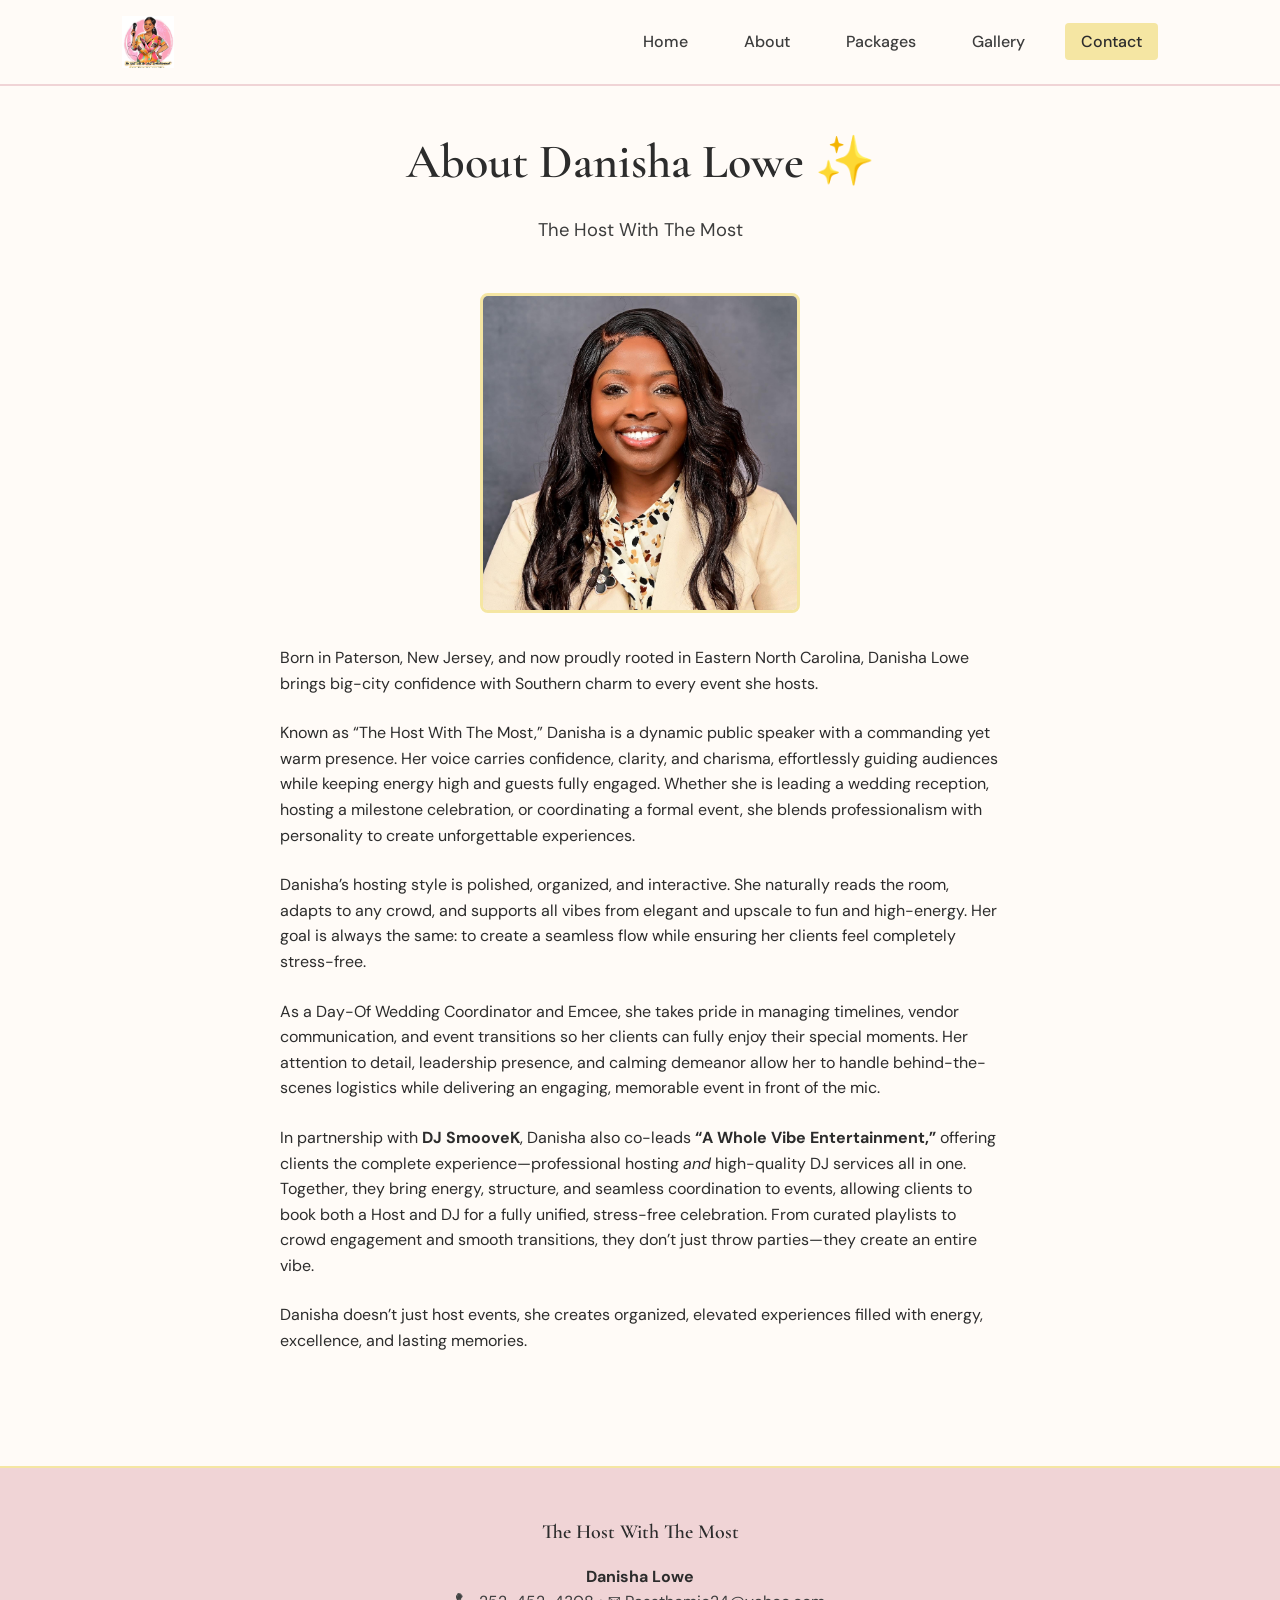
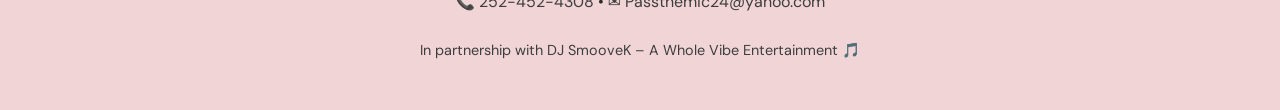
==== about.html @ b22f5bc8 "Initial commit: Host with the Most site Co-authored-by: Cursor <cursoragent@cursor.com>" ====
<!DOCTYPE html>
<html lang="en">
<head>
  <meta charset="UTF-8">
  <meta name="viewport" content="width=device-width, initial-scale=1.0">
  <title>About | The Host With The Most</title>
  <link rel="preconnect" href="https://fonts.googleapis.com">
  <link rel="preconnect" href="https://fonts.gstatic.com" crossorigin>
  <link href="https://fonts.googleapis.com/css2?family=Cormorant+Garamond:ital,wght@0,500;0,600;0,700;1,500&family=DM+Sans:ital,wght@0,400;0,500;0,600;0,700;1,400&display=swap" rel="stylesheet">
  <link rel="stylesheet" href="css/styles.css">
</head>
<body>
  <header class="site-header">
    <div class="site-header__inner container">
      <div class="site-logo">
        <a href="index.html">
          <img src="images/logo.jpeg" alt="The Host With The Most" class="site-logo__img">
        </a>
      </div>
      <button type="button" class="nav-toggle" aria-expanded="false" aria-controls="main-nav" aria-label="Toggle menu">
        <span aria-hidden="true">&#9776;</span>
      </button>
      <nav class="nav" id="main-nav" aria-label="Main navigation">
        <ul class="nav__list">
          <li class="nav__item"><a class="nav__link" href="index.html">Home</a></li>
          <li class="nav__item"><a class="nav__link" href="about.html">About</a></li>
          <li class="nav__item"><a class="nav__link" href="packages.html">Packages</a></li>
          <li class="nav__item"><a class="nav__link" href="gallery.html">Gallery</a></li>
          <li class="nav__item"><a class="nav__link nav__link--cta" href="tel:252-452-4308">Contact</a></li>
        </ul>
      </nav>
    </div>
  </header>

  <main>
    <section class="section">
      <div class="container">
        <header class="about-intro text-center">
          <h1>About Danisha Lowe ✨</h1>
          <p class="hero-tagline">The Host With The Most</p>
        </header>

        <div class="about-content">
          <div class="about-photo">
            <img src="images/about2.jpeg" alt="Danisha Lowe, The Host With The Most — event host and wedding coordinator.">
          </div>

          <div class="about-content__body">
            <p>Born in Paterson, New Jersey, and now proudly rooted in Eastern North Carolina, Danisha Lowe brings big-city confidence with Southern charm to every event she hosts.</p>

            <p>Known as &ldquo;The Host With The Most,&rdquo; Danisha is a dynamic public speaker with a commanding yet warm presence. Her voice carries confidence, clarity, and charisma, effortlessly guiding audiences while keeping energy high and guests fully engaged. Whether she is leading a wedding reception, hosting a milestone celebration, or coordinating a formal event, she blends professionalism with personality to create unforgettable experiences.</p>

            <p>Danisha&rsquo;s hosting style is polished, organized, and interactive. She naturally reads the room, adapts to any crowd, and supports all vibes from elegant and upscale to fun and high-energy. Her goal is always the same: to create a seamless flow while ensuring her clients feel completely stress-free.</p>

            <p>As a Day-Of Wedding Coordinator and Emcee, she takes pride in managing timelines, vendor communication, and event transitions so her clients can fully enjoy their special moments. Her attention to detail, leadership presence, and calming demeanor allow her to handle behind-the-scenes logistics while delivering an engaging, memorable event in front of the mic.</p>

            <p>In partnership with <strong>DJ SmooveK</strong>, Danisha also co-leads <strong>&ldquo;A Whole Vibe Entertainment,&rdquo;</strong> offering clients the complete experience&mdash;professional hosting <em>and</em> high-quality DJ services all in one. Together, they bring energy, structure, and seamless coordination to events, allowing clients to book both a Host and DJ for a fully unified, stress-free celebration. From curated playlists to crowd engagement and smooth transitions, they don&rsquo;t just throw parties&mdash;they create an entire vibe.</p>

            <p>Danisha doesn&rsquo;t just host events, she creates organized, elevated experiences filled with energy, excellence, and lasting memories.</p>
          </div>
        </div>
      </div>
    </section>
  </main>

  <footer class="site-footer">
    <div class="site-footer__inner">
      <div class="site-footer__brand">The Host With The Most</div>
      <div class="site-footer__contact">
        <strong>Danisha Lowe</strong><br>
        <a href="tel:252-452-4308">📞 252-452-4308</a> &bull; <a href="mailto:Passthemic24@yahoo.com">✉️ Passthemic24@yahoo.com</a>
      </div>
      <p class="site-footer__sub">In partnership with DJ SmooveK &ndash; A Whole Vibe Entertainment 🎵</p>
    </div>
  </footer>

  <script src="js/main.js"></script>
</body>
</html>
---- css/styles.css ----
/* ============================================
   The Host With The Most – Global Styles
   Pink + yellow aesthetic, accessible
   ============================================ */

/* --- Design tokens --- */
:root {
  /* Primary: soft rose / dusty pink */
  --color-pink: #E8B4B8;
  --color-pink-deep: #D4A5A5;
  --color-pink-light: #F0D4D6;
  /* Accent: warm yellow / gold */
  --color-yellow: #F5E6A3;
  --color-yellow-deep: #E8D88A;
  /* Neutrals */
  --color-cream: #FFFBF7;
  --color-cream-warm: #FDF8F5;
  --color-text: #2C2C2C;
  --color-text-soft: #3D3D3D;
  /* Spacing & layout */
  --space-xs: 0.5rem;
  --space-sm: 1rem;
  --space-md: 1.5rem;
  --space-lg: 2rem;
  --space-xl: 3rem;
  --space-2xl: 4rem;
  --max-width: 1100px;
  --header-height: 72px;
  /* Typography */
  --font-heading: "Cormorant Garamond", Georgia, serif;
  --font-body: "DM Sans", system-ui, sans-serif;
  /* Transitions */
  --ease: 0.2s ease;
}

/* --- Reset & base --- */
*,
*::before,
*::after {
  box-sizing: border-box;
}

html {
  scroll-behavior: smooth;
}

body {
  margin: 0;
  font-family: var(--font-body);
  font-size: 1rem;
  line-height: 1.6;
  color: var(--color-text);
  background-color: var(--color-cream);
  -webkit-font-smoothing: antialiased;
}

img {
  max-width: 100%;
  height: auto;
  display: block;
}

a {
  color: var(--color-text-soft);
  text-decoration: none;
  transition: color var(--ease);
}

a:hover {
  color: var(--color-pink-deep);
}

a:focus-visible {
  outline: 2px solid var(--color-yellow-deep);
  outline-offset: 2px;
}

/* --- Typography --- */
h1, h2, h3 {
  font-family: var(--font-heading);
  font-weight: 600;
  line-height: 1.2;
  margin-top: 0;
}

h1 {
  font-size: clamp(2rem, 5vw, 3rem);
  margin-bottom: var(--space-md);
}

.hero-tagline {
  font-size: 1.15rem;
  color: var(--color-text-soft);
  margin-bottom: var(--space-md);
}

/* 3D block title on home hero */
.hero-title {
  margin-bottom: var(--space-md);
}

.hero-title--3d {
  display: inline-block;
  position: relative;
  color: var(--color-text);
  font-weight: 700;
  letter-spacing: 0.02em;
  transform: perspective(400px) rotateX(8deg) rotateY(-4deg);
  transform-style: preserve-3d;
  text-shadow:
    1px 1px 0 var(--color-pink-deep),
    2px 2px 0 var(--color-pink-deep),
    3px 3px 0 var(--color-pink-deep),
    4px 4px 0 var(--color-pink-deep),
    5px 5px 0 var(--color-pink-deep),
    6px 6px 0 rgba(212, 165, 165, 0.9),
    7px 7px 0 rgba(212, 165, 165, 0.8),
    8px 8px 0 rgba(212, 165, 165, 0.6),
    9px 9px 0 rgba(212, 165, 165, 0.4),
    10px 10px 0 rgba(212, 165, 165, 0.2),
    2px 2px 4px rgba(0, 0, 0, 0.15),
    4px 4px 8px rgba(0, 0, 0, 0.1);
}

h2 {
  font-size: clamp(1.5rem, 4vw, 2.25rem);
  margin-bottom: var(--space-lg);
  color: var(--color-text);
}

h3 {
  font-size: 1.25rem;
  margin-bottom: var(--space-sm);
}

p {
  margin-top: 0;
  margin-bottom: var(--space-md);
}

p:last-child {
  margin-bottom: 0;
}

/* --- Layout --- */
.site-header {
  position: sticky;
  top: 0;
  z-index: 100;
  background: var(--color-cream);
  border-bottom: 2px solid var(--color-pink-light);
  padding: var(--space-sm) var(--space-lg);
}

.site-header .site-header__inner {
  position: relative;
}

.site-header__inner {
  max-width: var(--max-width);
  margin: 0 auto;
  display: flex;
  align-items: center;
  justify-content: space-between;
  min-height: calc(var(--header-height) - var(--space-sm) * 2);
}

.site-logo {
  font-family: var(--font-heading);
  font-size: 1.35rem;
  font-weight: 600;
  color: var(--color-text);
}

.site-logo a {
  color: inherit;
  display: flex;
  align-items: center;
}

.site-logo a:hover {
  color: var(--color-pink-deep);
}

.site-logo__img {
  max-height: 52px;
  width: auto;
  display: block;
}

/* --- Navigation --- */
.nav {
  display: flex;
  align-items: center;
  gap: var(--space-md);
}

.nav__list {
  list-style: none;
  margin: 0;
  padding: 0;
  display: flex;
  flex-wrap: wrap;
  gap: var(--space-sm) var(--space-md);
}

.nav__link {
  font-weight: 500;
  padding: var(--space-xs) var(--space-sm);
}

.nav__link--cta {
  background: var(--color-yellow);
  color: var(--color-text);
  border-radius: 4px;
}

.nav__link--cta:hover {
  background: var(--color-yellow-deep);
  color: var(--color-text);
}

/* Mobile menu toggle */
.nav-toggle {
  display: none;
  background: none;
  border: none;
  padding: var(--space-sm);
  cursor: pointer;
  color: var(--color-text);
  font-size: 1.5rem;
  line-height: 1;
}

.nav-toggle:focus-visible {
  outline: 2px solid var(--color-yellow-deep);
  outline-offset: 2px;
}

@media (max-width: 768px) {
  .nav-toggle {
    display: block;
  }

  .nav {
    position: absolute;
    top: 100%;
    left: 0;
    right: 0;
    background: var(--color-cream);
    border-bottom: 2px solid var(--color-pink-light);
    padding: var(--space-md);
    flex-direction: column;
    align-items: stretch;
    gap: 0;
    max-height: 0;
    overflow: hidden;
    opacity: 0;
    transition: max-height 0.3s ease, opacity 0.2s ease;
  }

  .nav.is-open {
    max-height: 320px;
    opacity: 1;
  }

  .nav__list {
    flex-direction: column;
    gap: 0;
  }

  .nav__item {
    border-bottom: 1px solid var(--color-pink-light);
  }

  .nav__item:last-child {
    border-bottom: none;
  }

  .nav__link {
    display: block;
    padding: var(--space-md);
  }
}

/* --- Main content --- */
main {
  min-height: 60vh;
}

.container {
  max-width: var(--max-width);
  margin: 0 auto;
  padding: 0 var(--space-lg);
}

.section {
  padding: var(--space-xl) 0;
}

.section--hero {
  padding: var(--space-2xl) 0;
  background: linear-gradient(135deg, var(--color-pink-light) 0%, var(--color-cream) 50%, var(--color-yellow) 100%);
  background-attachment: scroll;
}

.section--alt {
  background: var(--color-cream-warm);
}

/* --- Buttons --- */
.btn {
  display: inline-block;
  padding: var(--space-sm) var(--space-lg);
  font-family: var(--font-body);
  font-size: 1rem;
  font-weight: 600;
  text-align: center;
  border: none;
  border-radius: 4px;
  cursor: pointer;
  transition: background var(--ease), color var(--ease), transform 0.15s ease;
}

.btn:focus-visible {
  outline: 2px solid var(--color-yellow-deep);
  outline-offset: 2px;
}

.btn--primary {
  background: var(--color-yellow);
  color: var(--color-text);
}

.btn--primary:hover {
  background: var(--color-yellow-deep);
}

.btn--secondary {
  background: var(--color-pink);
  color: var(--color-text);
}

.btn--secondary:hover {
  background: var(--color-pink-deep);
  color: #fff;
}

.btn-group {
  display: flex;
  flex-wrap: wrap;
  gap: var(--space-sm);
  margin-top: var(--space-lg);
}

.btn-group--center {
  justify-content: center;
}

/* --- Footer --- */
.site-footer {
  background: var(--color-pink-light);
  padding: var(--space-xl) var(--space-lg);
  margin-top: var(--space-2xl);
  border-top: 2px solid var(--color-yellow);
}

.site-footer__inner {
  max-width: var(--max-width);
  margin: 0 auto;
  text-align: center;
}

.site-footer__brand {
  font-family: var(--font-heading);
  font-size: 1.25rem;
  font-weight: 600;
  margin-bottom: var(--space-sm);
}

.site-footer__contact {
  margin-bottom: var(--space-md);
}

.site-footer__contact a {
  white-space: nowrap;
}

.site-footer__sub {
  font-size: 0.9rem;
  color: var(--color-text-soft);
  margin-top: var(--space-md);
}

/* --- Home: Services snapshot --- */
.services-grid {
  display: grid;
  grid-template-columns: repeat(auto-fit, minmax(220px, 1fr));
  gap: var(--space-lg);
  margin-top: var(--space-lg);
}

.service-card {
  background: #fff;
  padding: var(--space-lg);
  border-radius: 8px;
  border: 1px solid var(--color-pink-light);
  box-shadow: 0 2px 8px rgba(0, 0, 0, 0.04);
  text-align: center;
}

.service-card__title {
  font-family: var(--font-heading);
  font-size: 1.15rem;
  margin-bottom: var(--space-xs);
}

.service-card p {
  margin-bottom: 0;
  font-size: 0.95rem;
}

/* --- About page --- */
.about-intro {
  margin-bottom: var(--space-xl);
}

.about-content {
  max-width: 720px;
  margin: 0 auto;
}

.about-content .section {
  padding-top: var(--space-md);
}

.about-photo {
  width: 100%;
  max-width: 320px;
  margin: 0 auto var(--space-lg);
  border-radius: 8px;
  overflow: hidden;
  border: 3px solid var(--color-yellow);
}

.about-photo + .about-photo {
  margin-top: 0;
}

.about-photo img {
  width: 100%;
  aspect-ratio: 1;
  object-fit: cover;
}

/* --- Packages page --- */
.packages-list {
  display: flex;
  flex-direction: column;
  gap: var(--space-lg);
  margin-bottom: var(--space-xl);
}

.package-card {
  background: #fff;
  border: 2px solid var(--color-pink-light);
  border-radius: 8px;
  padding: var(--space-lg);
  position: relative;
}

.package-card::before {
  content: "";
  position: absolute;
  top: 0;
  left: 0;
  right: 0;
  height: 4px;
  background: var(--color-yellow);
  border-radius: 8px 8px 0 0;
}

.package-card__title {
  font-family: var(--font-heading);
  font-size: 1.35rem;
  margin-bottom: var(--space-xs);
}

.package-card__price {
  font-size: 1.5rem;
  font-weight: 700;
  color: var(--color-pink-deep);
  margin-bottom: var(--space-md);
}

.package-card__includes {
  margin: 0;
  padding-left: 1.25rem;
}

.package-card__includes li {
  margin-bottom: var(--space-xs);
}

.packages-notes {
  background: var(--color-pink-light);
  padding: var(--space-lg);
  border-radius: 8px;
  border-left: 4px solid var(--color-yellow);
  margin-top: var(--space-xl);
}

.packages-notes h3 {
  margin-top: 0;
}

.packages-cta {
  text-align: center;
  margin-top: var(--space-xl);
}

/* --- Gallery --- */
/* --- Gallery grid (fallback / unused when slideshow present) --- */
.gallery-grid {
  display: grid;
  grid-template-columns: repeat(2, 1fr);
  gap: var(--space-md);
  margin-top: var(--space-lg);
}

@media (min-width: 600px) {
  .gallery-grid {
    grid-template-columns: repeat(3, 1fr);
  }
}

@media (min-width: 900px) {
  .gallery-grid {
    grid-template-columns: repeat(4, 1fr);
  }
}

.gallery-item {
  position: relative;
  border-radius: 8px;
  overflow: hidden;
  border: 2px solid var(--color-pink-light);
  background: var(--color-cream-warm);
}

.gallery-item__img {
  width: 100%;
  aspect-ratio: 4 / 3;
  object-fit: contain;
  object-position: top center;
  background: var(--color-cream-warm);
}

.gallery-item__caption {
  padding: var(--space-sm);
  font-size: 0.9rem;
  text-align: center;
  background: #fff;
  color: var(--color-text-soft);
}

/* --- Gallery slideshow (one image per screen) --- */
.gallery-section .container {
  max-width: 960px;
}

.gallery-page-header {
  padding: var(--space-2xl) var(--space-lg) var(--space-xl);
}

.gallery-page-header h1 {
  font-size: clamp(2.25rem, 6vw, 3.5rem);
  margin-bottom: var(--space-md);
}

.gallery-page-header p {
  font-size: 1.2rem;
  margin-bottom: 0;
}

.gallery-slideshow {
  position: relative;
  margin-top: var(--space-lg);
}

.gallery-view {
  overflow: hidden;
  border-radius: 12px;
  border: 2px solid var(--color-pink-light);
  background: var(--color-cream-warm);
  aspect-ratio: 4 / 3;
  max-height: 70vh;
}

.gallery-track {
  display: flex;
  height: 100%;
  transition: transform 0.35s ease-out;
}

.gallery-slide {
  flex: 0 0 100%;
  width: 100%;
  height: 100%;
  display: flex;
  align-items: center;
  justify-content: center;
  padding: var(--space-sm);
}

.gallery-slide img {
  max-width: 100%;
  max-height: 100%;
  width: auto;
  height: auto;
  object-fit: contain;
  object-position: center;
  display: block;
}

.gallery-btn {
  position: absolute;
  top: 50%;
  transform: translateY(-50%);
  width: 48px;
  height: 48px;
  border: none;
  border-radius: 50%;
  background: var(--color-pink);
  color: var(--color-text);
  font-size: 1.5rem;
  line-height: 1;
  cursor: pointer;
  z-index: 2;
  transition: background var(--ease), color var(--ease);
  display: flex;
  align-items: center;
  justify-content: center;
  padding: 0;
}

.gallery-btn:hover {
  background: var(--color-pink-deep);
  color: #fff;
}

.gallery-btn:focus-visible {
  outline: 2px solid var(--color-yellow-deep);
  outline-offset: 2px;
}

.gallery-prev {
  left: var(--space-sm);
}

.gallery-next {
  right: var(--space-sm);
}

@media (max-width: 768px) {
  .gallery-view {
    display: none;
  }

  .gallery-slideshow {
    padding: 0;
  }

  .gallery-btn {
    display: none;
  }

  .gallery-thumb {
    width: 110px;
    height: 110px;
  }

  .gallery-thumbs {
    gap: var(--space-md);
    padding: var(--space-lg) var(--space-sm);
  }
}

.gallery-counter {
  position: absolute;
  bottom: var(--space-sm);
  left: 50%;
  transform: translateX(-50%);
  background: rgba(0, 0, 0, 0.5);
  color: #fff;
  padding: var(--space-xs) var(--space-sm);
  border-radius: 4px;
  font-size: 0.9rem;
  z-index: 2;
}

.gallery-thumbs {
  display: flex;
  flex-wrap: wrap;
  justify-content: center;
  gap: var(--space-sm);
  margin-top: var(--space-md);
  padding: var(--space-md) var(--space-sm);
}

.gallery-thumb {
  width: 88px;
  height: 88px;
  padding: 0;
  border: 2px solid var(--color-pink-light);
  border-radius: 8px;
  overflow: hidden;
  background: none;
  cursor: pointer;
  flex-shrink: 0;
  transition: border-color var(--ease), box-shadow var(--ease);
}

.gallery-thumb:hover {
  border-color: var(--color-pink-deep);
}

.gallery-thumb.active {
  border-color: var(--color-yellow-deep);
  box-shadow: 0 0 0 2px var(--color-yellow);
}

.gallery-thumb:focus-visible {
  outline: 2px solid var(--color-yellow-deep);
  outline-offset: 2px;
}

.gallery-thumb img {
  width: 100%;
  height: 100%;
  object-fit: cover;
  display: block;
}

/* --- Gallery full-screen lightbox --- */
.gallery-lightbox {
  position: fixed;
  inset: 0;
  z-index: 300;
  background: rgba(0, 0, 0, 0.95);
  display: flex;
  align-items: center;
  justify-content: center;
  padding: var(--space-lg);
  visibility: hidden;
  opacity: 0;
  transition: visibility 0.2s ease, opacity 0.2s ease;
}

.gallery-lightbox.is-open {
  visibility: visible;
  opacity: 1;
}

.gallery-lightbox-close {
  position: absolute;
  top: var(--space-md);
  right: var(--space-md);
  width: 48px;
  height: 48px;
  border: none;
  border-radius: 50%;
  background: var(--color-pink);
  color: #fff;
  font-size: 1.5rem;
  line-height: 1;
  cursor: pointer;
  z-index: 301;
  transition: background var(--ease);
}

.gallery-lightbox-close:hover {
  background: var(--color-pink-deep);
}

.gallery-lightbox-close:focus-visible {
  outline: 2px solid var(--color-yellow);
  outline-offset: 2px;
}

.gallery-lightbox-inner {
  max-width: 100%;
  max-height: 100%;
  display: flex;
  align-items: center;
  justify-content: center;
}

.gallery-lightbox-img {
  max-width: 100%;
  max-height: 95vh;
  width: auto;
  height: auto;
  object-fit: contain;
  display: block;
}

.gallery-lightbox-prev,
.gallery-lightbox-next {
  position: absolute;
  top: 50%;
  transform: translateY(-50%);
  width: 56px;
  height: 56px;
  border: none;
  border-radius: 50%;
  background: var(--color-pink);
  color: #fff;
  font-size: 1.75rem;
  cursor: pointer;
  z-index: 301;
  transition: background var(--ease);
  display: flex;
  align-items: center;
  justify-content: center;
  padding: 0;
  box-shadow: 0 2px 12px rgba(0, 0, 0, 0.3);
}

.gallery-lightbox-prev:hover,
.gallery-lightbox-next:hover {
  background: var(--color-pink-deep);
}

.gallery-lightbox-prev:focus-visible,
.gallery-lightbox-next:focus-visible {
  outline: 2px solid var(--color-yellow);
  outline-offset: 2px;
}

.gallery-lightbox-prev {
  left: var(--space-lg);
  right: auto;
}

.gallery-lightbox-next {
  right: var(--space-lg);
  left: auto;
}

@media (max-width: 768px) {
  .gallery-lightbox-prev,
  .gallery-lightbox-next {
    width: 52px;
    height: 52px;
    font-size: 1.5rem;
  }

  .gallery-lightbox-prev {
    left: var(--space-md);
    right: auto;
  }

  .gallery-lightbox-next {
    right: var(--space-md);
    left: auto;
  }
}

/* --- Utility --- */
.text-center {
  text-align: center;
}

.visually-hidden {
  position: absolute;
  width: 1px;
  height: 1px;
  padding: 0;
  margin: -1px;
  overflow: hidden;
  clip: rect(0, 0, 0, 0);
  white-space: nowrap;
  border: 0;
}
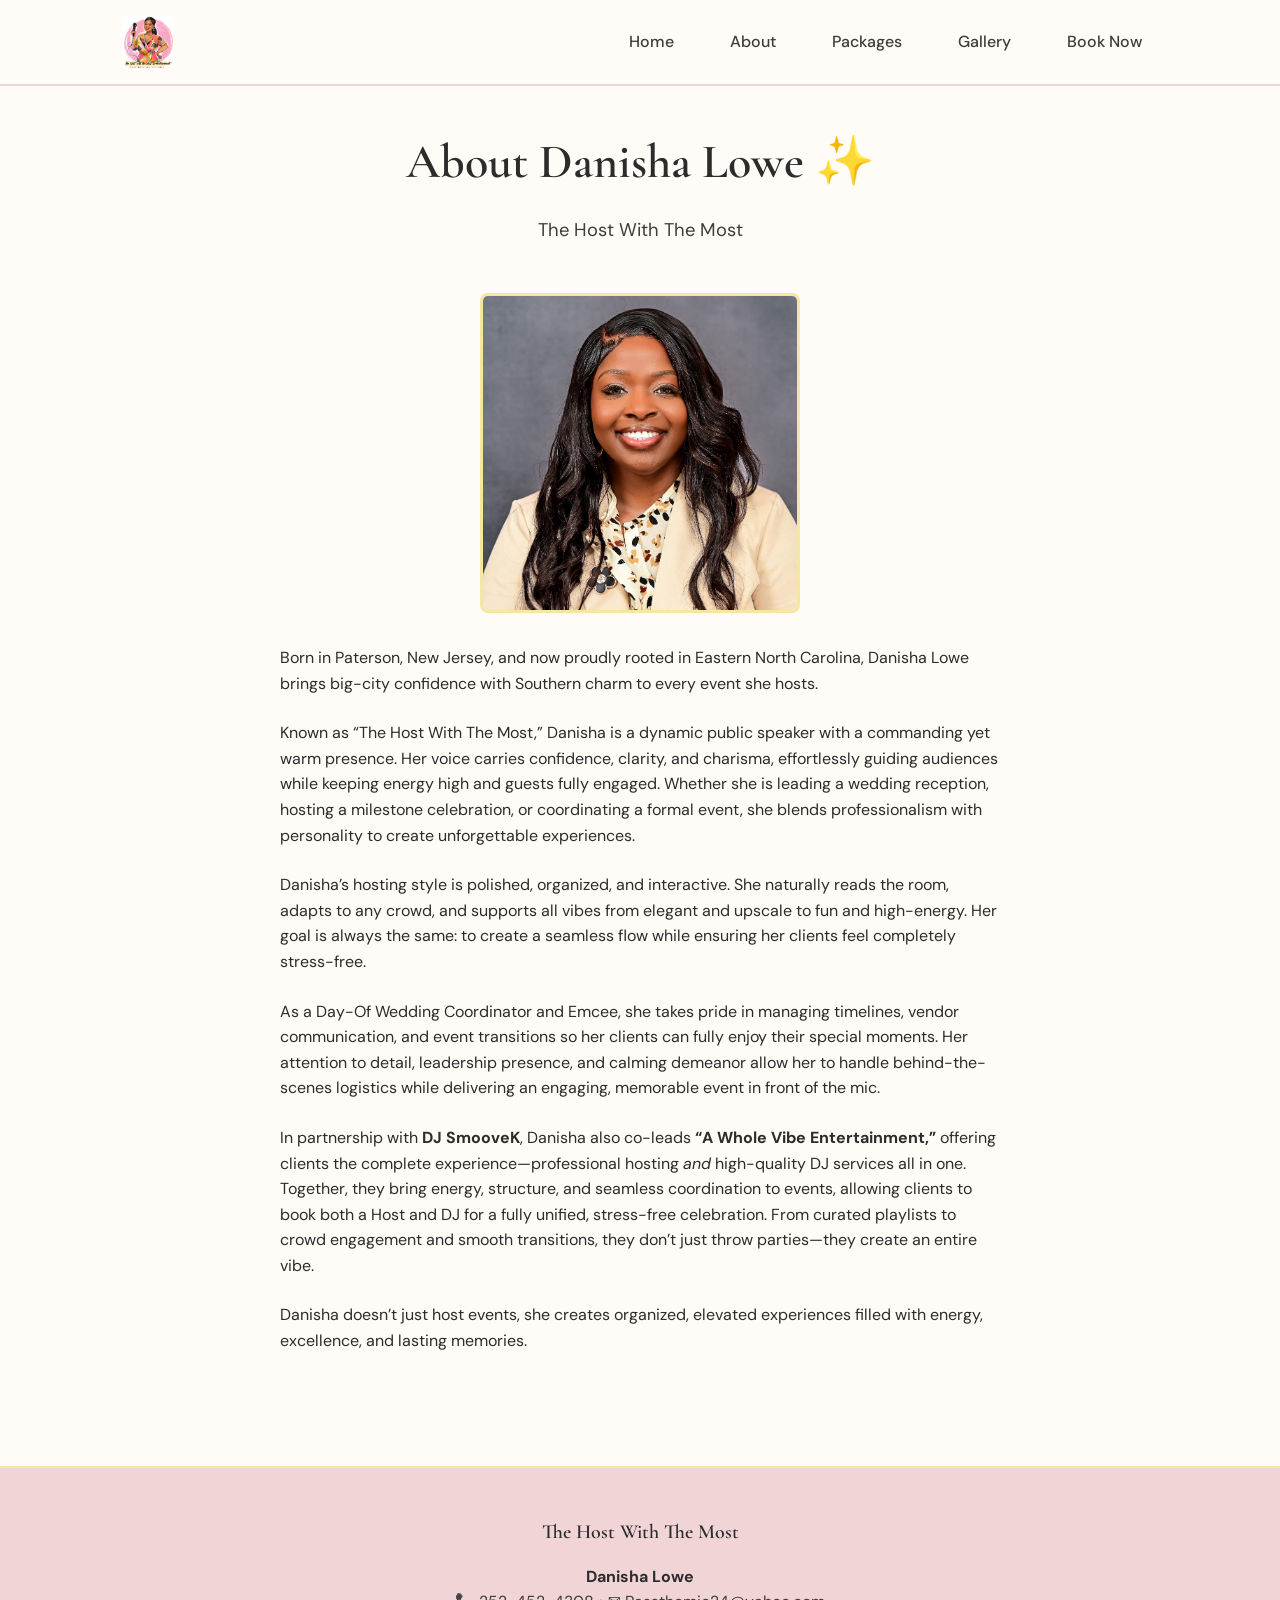
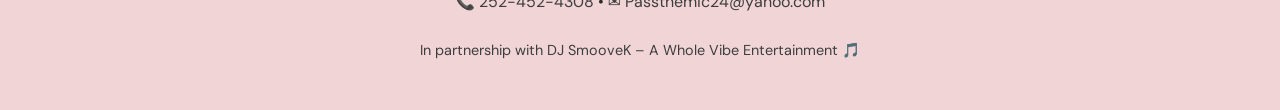
==== commit 30a26ba3: "Update pages and add book-now Co-authored-by: Cursor <cursoragent@cursor.com>" ====
--- a/about.html
+++ b/about.html
@@ -26,7 +26,7 @@
           <li class="nav__item"><a class="nav__link" href="about.html">About</a></li>
           <li class="nav__item"><a class="nav__link" href="packages.html">Packages</a></li>
           <li class="nav__item"><a class="nav__link" href="gallery.html">Gallery</a></li>
-          <li class="nav__item"><a class="nav__link nav__link--cta" href="tel:252-452-4308">Contact</a></li>
+          <li class="nav__item"><a class="nav__link" href="book-now.html">Book Now</a></li>
         </ul>
       </nav>
     </div>
--- a/css/styles.css
+++ b/css/styles.css
@@ -239,7 +239,13 @@
 
 @media (max-width: 768px) {
   .nav-toggle {
-    display: block;
+    display: flex;
+    align-items: center;
+    justify-content: center;
+    min-width: 52px;
+    min-height: 52px;
+    padding: var(--space-md);
+    font-size: 2rem;
   }
 
   .nav {
@@ -260,8 +266,9 @@
   }
 
   .nav.is-open {
-    max-height: 320px;
+    max-height: min(420px, 85vh);
     opacity: 1;
+    overflow-y: auto;
   }
 
   .nav__list {
@@ -742,6 +749,47 @@
   display: block;
 }
 
+/* --- Book Now page --- */
+.book-cta {
+  margin-bottom: var(--space-2xl);
+}
+
+.book-cta .btn-group {
+  margin-top: var(--space-md);
+}
+
+.calendar-embed-wrap {
+  margin-top: var(--space-xl);
+  padding: var(--space-lg);
+  background: var(--color-cream-warm);
+  border-radius: 12px;
+  border: 2px solid var(--color-pink-light);
+}
+
+.calendar-note {
+  margin-bottom: var(--space-md);
+  font-size: 0.95rem;
+  color: var(--color-text-soft);
+}
+
+.calendar-embed-wrap h2 {
+  margin-bottom: var(--space-sm);
+}
+
+.calendar-embed {
+  width: 100%;
+  min-height: 400px;
+  border-radius: 8px;
+  background: #fff;
+}
+
+@media (max-width: 768px) {
+  .calendar-embed {
+    min-height: 360px;
+    height: 360px;
+  }
+}
+
 /* --- Gallery full-screen lightbox --- */
 .gallery-lightbox {
   position: fixed;
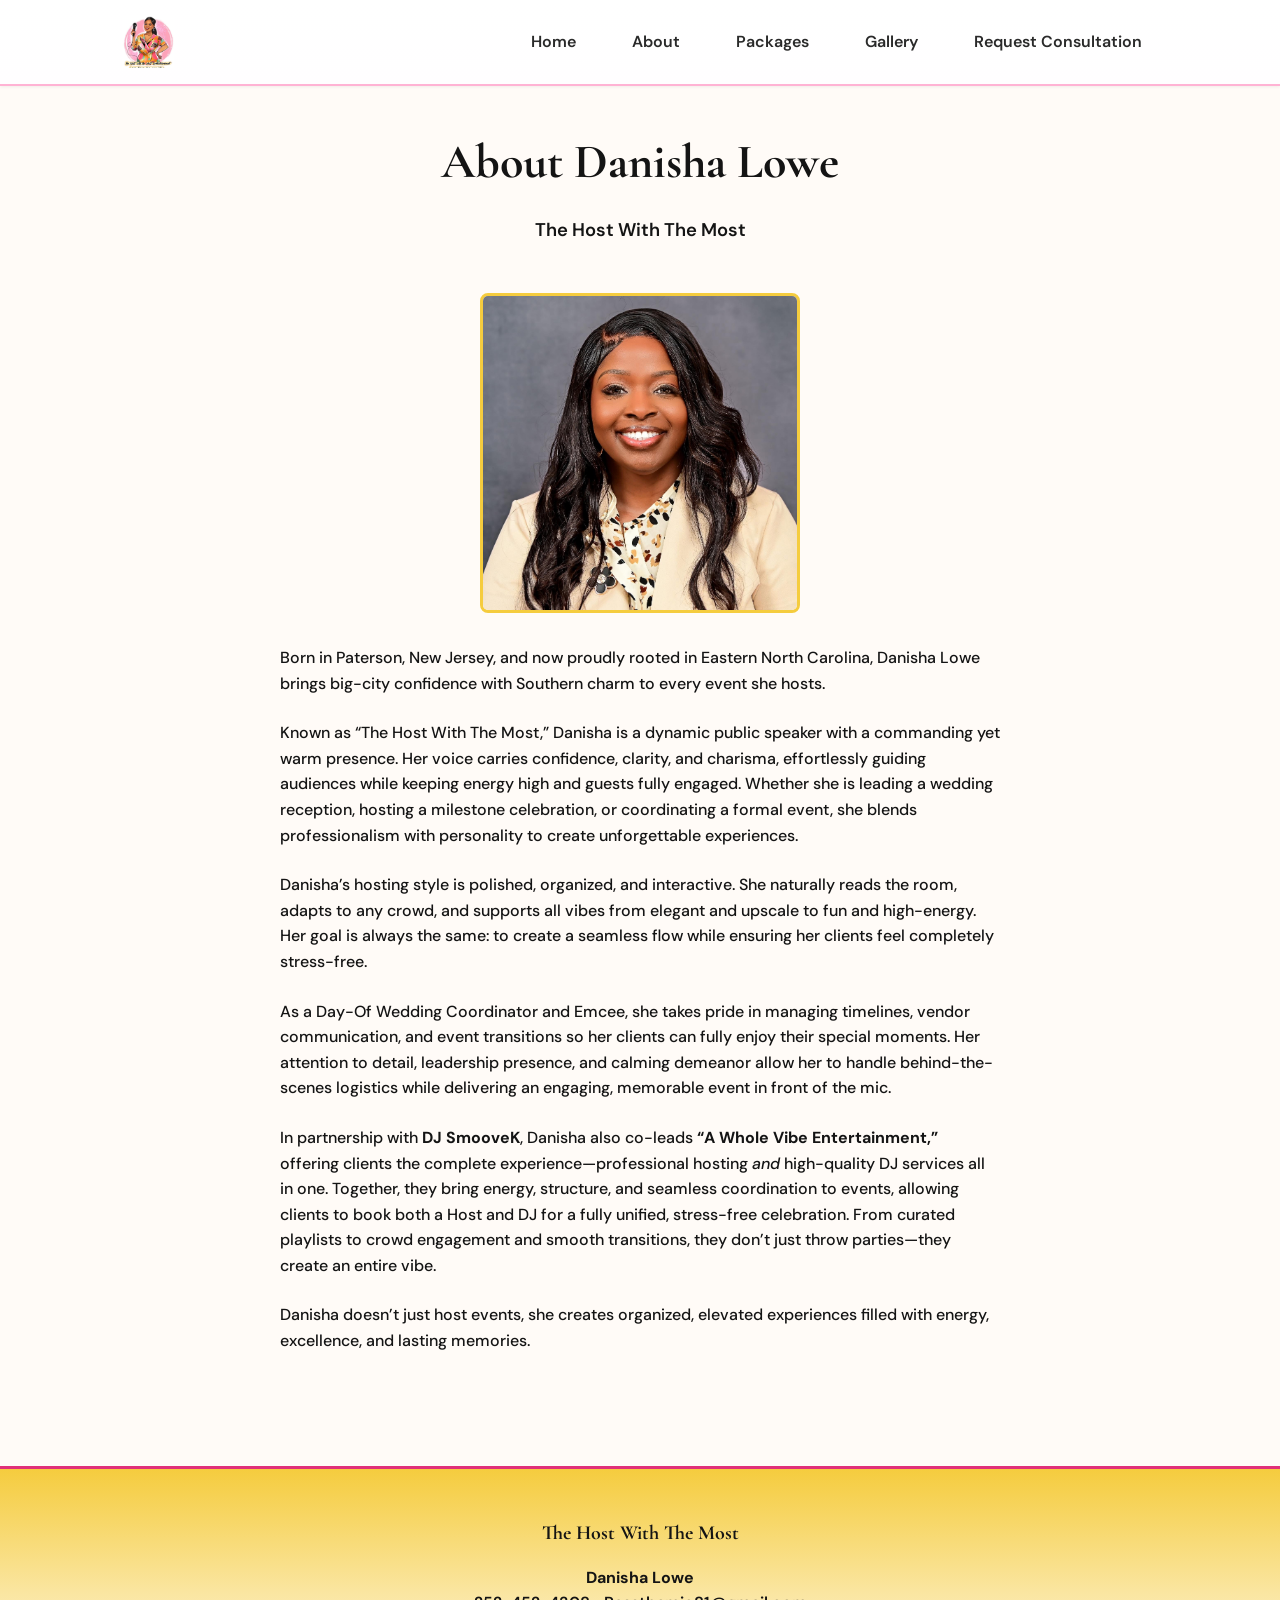
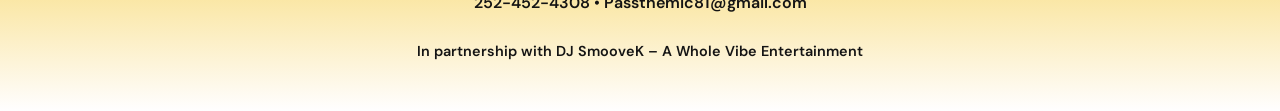
==== commit 544503cd: "Site updates: logo palette, gallery, consultation form, Safari date fix, favicons Made:" ====
--- a/about.html
+++ b/about.html
@@ -3,10 +3,12 @@
 <head>
   <meta charset="UTF-8">
   <meta name="viewport" content="width=device-width, initial-scale=1.0">
+  <link rel="icon" href="images/favicon.png" type="image/png">
+  <link rel="apple-touch-icon" href="images/apple-touch-icon.png">
   <title>About | The Host With The Most</title>
   <link rel="preconnect" href="https://fonts.googleapis.com">
   <link rel="preconnect" href="https://fonts.gstatic.com" crossorigin>
-  <link href="https://fonts.googleapis.com/css2?family=Cormorant+Garamond:ital,wght@0,500;0,600;0,700;1,500&family=DM+Sans:ital,wght@0,400;0,500;0,600;0,700;1,400&display=swap" rel="stylesheet">
+  <link href="https://fonts.googleapis.com/css2?family=Cormorant+Garamond:ital,wght@0,500;0,600;0,700;1,500&family=DM+Sans:ital,wght@0,400;0,500;0,600;0,700;0,800;1,400&display=swap" rel="stylesheet">
   <link rel="stylesheet" href="css/styles.css">
 </head>
 <body>
@@ -26,7 +28,7 @@
           <li class="nav__item"><a class="nav__link" href="about.html">About</a></li>
           <li class="nav__item"><a class="nav__link" href="packages.html">Packages</a></li>
           <li class="nav__item"><a class="nav__link" href="gallery.html">Gallery</a></li>
-          <li class="nav__item"><a class="nav__link" href="book-now.html">Book Now</a></li>
+          <li class="nav__item"><a class="nav__link" href="book-now.html">Request Consultation</a></li>
         </ul>
       </nav>
     </div>
@@ -36,7 +38,7 @@
     <section class="section">
       <div class="container">
         <header class="about-intro text-center">
-          <h1>About Danisha Lowe ✨</h1>
+          <h1>About Danisha Lowe</h1>
           <p class="hero-tagline">The Host With The Most</p>
         </header>
 
@@ -68,9 +70,9 @@
       <div class="site-footer__brand">The Host With The Most</div>
       <div class="site-footer__contact">
         <strong>Danisha Lowe</strong><br>
-        <a href="tel:252-452-4308">📞 252-452-4308</a> &bull; <a href="mailto:Passthemic24@yahoo.com">✉️ Passthemic24@yahoo.com</a>
+        <a href="tel:252-452-4308">252-452-4308</a> &bull; <a href="mailto:Passthemic81@gmail.com">Passthemic81@gmail.com</a>
       </div>
-      <p class="site-footer__sub">In partnership with DJ SmooveK &ndash; A Whole Vibe Entertainment 🎵</p>
+      <p class="site-footer__sub">In partnership with DJ SmooveK &ndash; A Whole Vibe Entertainment</p>
     </div>
   </footer>
 
--- a/css/styles.css
+++ b/css/styles.css
@@ -1,22 +1,29 @@
 /* ============================================
    The Host With The Most – Global Styles
-   Pink + yellow aesthetic, accessible
+   Palette matched to logo: bubblegum pink circle, marigold gold glow, black script
    ============================================ */
 
-/* --- Design tokens --- */
+/* --- Design tokens (logo-derived) --- */
 :root {
-  /* Primary: soft rose / dusty pink */
-  --color-pink: #E8B4B8;
-  --color-pink-deep: #D4A5A5;
-  --color-pink-light: #F0D4D6;
-  /* Accent: warm yellow / gold */
-  --color-yellow: #F5E6A3;
-  --color-yellow-deep: #E8D88A;
-  /* Neutrals */
-  --color-cream: #FFFBF7;
-  --color-cream-warm: #FDF8F5;
-  --color-text: #2C2C2C;
-  --color-text-soft: #3D3D3D;
+  /* Primary: vibrant bubblegum pink (logo circle) */
+  --color-pink: #ff5e9e;
+  --color-pink-deep: #e03078;
+  --color-pink-light: #ffb3d4;
+  --color-pink-wash: #fff5f9;
+  /* RGB for shadows / translucent UI (pairs with --color-pink-deep) */
+  --color-pink-deep-rgb: 224, 48, 120;
+  /* Accent: marigold / warm gold (logo text glow & dress) */
+  --color-yellow: #f5cc3e;
+  --color-yellow-deep: #d4a812;
+  --color-yellow-soft: #fff8e0;
+  /* Dress pattern accents (use in gradients / borders sparingly) */
+  --color-coral: #ff8577;
+  --color-mint: #52c4af;
+  /* Neutrals: clean ground like logo canvas */
+  --color-cream: #fffeff;
+  --color-cream-warm: #fffbf7;
+  --color-text: #141414;
+  --color-text-soft: #2a2a2a;
   /* Spacing & layout */
   --space-xs: 0.5rem;
   --space-sm: 1rem;
@@ -29,6 +36,10 @@
   /* Typography */
   --font-heading: "Cormorant Garamond", Georgia, serif;
   --font-body: "DM Sans", system-ui, sans-serif;
+  --fw-body: 500;
+  --fw-strong: 600;
+  --fw-heading: 700;
+  --fw-display: 800;
   /* Transitions */
   --ease: 0.2s ease;
 }
@@ -48,9 +59,10 @@
   margin: 0;
   font-family: var(--font-body);
   font-size: 1rem;
+  font-weight: var(--fw-body);
   line-height: 1.6;
   color: var(--color-text);
-  background-color: var(--color-cream);
+  background-color: var(--color-cream-warm);
   -webkit-font-smoothing: antialiased;
 }
 
@@ -78,7 +90,7 @@
 /* --- Typography --- */
 h1, h2, h3 {
   font-family: var(--font-heading);
-  font-weight: 600;
+  font-weight: var(--fw-heading);
   line-height: 1.2;
   margin-top: 0;
 }
@@ -90,8 +102,41 @@
 
 .hero-tagline {
   font-size: 1.15rem;
-  color: var(--color-text-soft);
+  font-weight: var(--fw-strong);
+  color: var(--color-text);
   margin-bottom: var(--space-md);
+}
+
+/* Home hero: larger headline, tagline, intro, buttons */
+.section--hero h1.hero-title {
+  font-size: clamp(2.75rem, 9vw, 4.75rem);
+  margin-bottom: var(--space-lg);
+  line-height: 1.08;
+}
+
+.section--hero .hero-tagline {
+  font-size: clamp(1.25rem, 3.5vw, 1.65rem);
+  margin-bottom: var(--space-md);
+}
+
+.section--hero .hero-intro {
+  font-size: clamp(1.1rem, 2.8vw, 1.35rem);
+  font-weight: var(--fw-strong);
+  max-width: 36em;
+  margin-left: auto;
+  margin-right: auto;
+  margin-bottom: var(--space-xl);
+  line-height: 1.55;
+}
+
+.section--hero .btn {
+  font-size: 1.125rem;
+  padding: var(--space-md) var(--space-xl);
+}
+
+.section--hero .btn-group {
+  margin-top: var(--space-md);
+  gap: var(--space-md);
 }
 
 /* 3D block title on home hero */
@@ -103,7 +148,7 @@
   display: inline-block;
   position: relative;
   color: var(--color-text);
-  font-weight: 700;
+  font-weight: var(--fw-display);
   letter-spacing: 0.02em;
   transform: perspective(400px) rotateX(8deg) rotateY(-4deg);
   transform-style: preserve-3d;
@@ -113,13 +158,50 @@
     3px 3px 0 var(--color-pink-deep),
     4px 4px 0 var(--color-pink-deep),
     5px 5px 0 var(--color-pink-deep),
-    6px 6px 0 rgba(212, 165, 165, 0.9),
-    7px 7px 0 rgba(212, 165, 165, 0.8),
-    8px 8px 0 rgba(212, 165, 165, 0.6),
-    9px 9px 0 rgba(212, 165, 165, 0.4),
-    10px 10px 0 rgba(212, 165, 165, 0.2),
+    6px 6px 0 rgba(var(--color-pink-deep-rgb), 0.9),
+    7px 7px 0 rgba(var(--color-pink-deep-rgb), 0.8),
+    8px 8px 0 rgba(var(--color-pink-deep-rgb), 0.6),
+    9px 9px 0 rgba(var(--color-pink-deep-rgb), 0.4),
+    10px 10px 0 rgba(var(--color-pink-deep-rgb), 0.2),
     2px 2px 4px rgba(0, 0, 0, 0.15),
     4px 4px 8px rgba(0, 0, 0, 0.1);
+}
+
+@keyframes heroTitleReveal {
+  0% {
+    opacity: 0;
+    transform: perspective(400px) rotateX(22deg) rotateY(-12deg) translateY(1.5rem) scale(0.92);
+    filter: blur(8px);
+  }
+  100% {
+    opacity: 1;
+    transform: perspective(400px) rotateX(8deg) rotateY(-4deg) translateY(0) scale(1);
+    filter: blur(0);
+  }
+}
+
+@keyframes heroTitleShine {
+  0%, 100% {
+    filter: brightness(1);
+  }
+  50% {
+    filter: brightness(1.08);
+  }
+}
+
+.section--hero h1.hero-title.hero-title--3d {
+  animation:
+    heroTitleReveal 1.05s cubic-bezier(0.22, 1, 0.36, 1) 0.15s both,
+    heroTitleShine 4s ease-in-out 1.4s infinite;
+}
+
+@media (prefers-reduced-motion: reduce) {
+  .section--hero h1.hero-title.hero-title--3d {
+    animation: none;
+    opacity: 1;
+    filter: none;
+    transform: perspective(400px) rotateX(8deg) rotateY(-4deg);
+  }
 }
 
 h2 {
@@ -147,8 +229,9 @@
   position: sticky;
   top: 0;
   z-index: 100;
-  background: var(--color-cream);
+  background: linear-gradient(180deg, #ffffff 0%, var(--color-cream) 100%);
   border-bottom: 2px solid var(--color-pink-light);
+  box-shadow: 0 1px 3px rgba(0, 0, 0, 0.06);
   padding: var(--space-sm) var(--space-lg);
 }
 
@@ -168,7 +251,7 @@
 .site-logo {
   font-family: var(--font-heading);
   font-size: 1.35rem;
-  font-weight: 600;
+  font-weight: var(--fw-heading);
   color: var(--color-text);
 }
 
@@ -205,7 +288,7 @@
 }
 
 .nav__link {
-  font-weight: 500;
+  font-weight: var(--fw-strong);
   padding: var(--space-xs) var(--space-sm);
 }
 
@@ -238,6 +321,19 @@
 }
 
 @media (max-width: 768px) {
+  .site-header {
+    padding-left: var(--space-sm);
+    padding-right: 0;
+  }
+
+  .site-header .site-header__inner {
+    max-width: 100%;
+    width: 100%;
+    margin: 0;
+    padding-left: 0;
+    padding-right: 0;
+  }
+
   .nav-toggle {
     display: flex;
     align-items: center;
@@ -254,7 +350,7 @@
     left: 0;
     right: 0;
     background: var(--color-cream);
-    border-bottom: 2px solid var(--color-pink-light);
+    border-bottom: 2px solid var(--color-yellow-deep);
     padding: var(--space-md);
     flex-direction: column;
     align-items: stretch;
@@ -306,13 +402,25 @@
 }
 
 .section--hero {
-  padding: var(--space-2xl) 0;
-  background: linear-gradient(135deg, var(--color-pink-light) 0%, var(--color-cream) 50%, var(--color-yellow) 100%);
+  display: flex;
+  flex-direction: column;
+  align-items: center;
+  justify-content: center;
+  min-height: calc(100vh - var(--header-height));
+  min-height: calc(100dvh - var(--header-height));
+  padding: var(--space-lg) 0;
+  box-sizing: border-box;
+  background: linear-gradient(160deg, var(--color-yellow) 0%, var(--color-cream) 42%, var(--color-pink-light) 100%);
   background-attachment: scroll;
 }
 
+.section--hero .container {
+  width: 100%;
+  max-width: var(--max-width);
+}
+
 .section--alt {
-  background: var(--color-cream-warm);
+  background: var(--color-cream);
 }
 
 /* --- Buttons --- */
@@ -321,7 +429,7 @@
   padding: var(--space-sm) var(--space-lg);
   font-family: var(--font-body);
   font-size: 1rem;
-  font-weight: 600;
+  font-weight: var(--fw-display);
   text-align: center;
   border: none;
   border-radius: 4px;
@@ -345,7 +453,7 @@
 
 .btn--secondary {
   background: var(--color-pink);
-  color: var(--color-text);
+  color: #fff;
 }
 
 .btn--secondary:hover {
@@ -366,10 +474,10 @@
 
 /* --- Footer --- */
 .site-footer {
-  background: var(--color-pink-light);
+  background: linear-gradient(180deg, var(--color-yellow) 0%, var(--color-cream) 100%);
   padding: var(--space-xl) var(--space-lg);
   margin-top: var(--space-2xl);
-  border-top: 2px solid var(--color-yellow);
+  border-top: 3px solid var(--color-pink-deep);
 }
 
 .site-footer__inner {
@@ -381,7 +489,7 @@
 .site-footer__brand {
   font-family: var(--font-heading);
   font-size: 1.25rem;
-  font-weight: 600;
+  font-weight: var(--fw-heading);
   margin-bottom: var(--space-sm);
 }
 
@@ -391,11 +499,14 @@
 
 .site-footer__contact a {
   white-space: nowrap;
+  font-weight: var(--fw-strong);
+  color: var(--color-text);
 }
 
 .site-footer__sub {
   font-size: 0.9rem;
-  color: var(--color-text-soft);
+  font-weight: var(--fw-strong);
+  color: var(--color-text);
   margin-top: var(--space-md);
 }
 
@@ -408,23 +519,28 @@
 }
 
 .service-card {
-  background: #fff;
+  background: var(--color-cream-warm);
   padding: var(--space-lg);
   border-radius: 8px;
-  border: 1px solid var(--color-pink-light);
-  box-shadow: 0 2px 8px rgba(0, 0, 0, 0.04);
+  border: 2px solid var(--color-yellow-deep);
+  box-shadow: 0 4px 12px rgba(var(--color-pink-deep-rgb), 0.12);
   text-align: center;
 }
 
 .service-card__title {
   font-family: var(--font-heading);
-  font-size: 1.15rem;
-  margin-bottom: var(--space-xs);
+  font-size: 1.2rem;
+  font-weight: var(--fw-display);
+  margin-bottom: var(--space-sm);
+  color: var(--color-text);
 }
 
 .service-card p {
   margin-bottom: 0;
-  font-size: 0.95rem;
+  font-size: 1rem;
+  font-weight: var(--fw-strong);
+  color: var(--color-text);
+  line-height: 1.55;
 }
 
 /* --- About page --- */
@@ -469,8 +585,8 @@
 }
 
 .package-card {
-  background: #fff;
-  border: 2px solid var(--color-pink-light);
+  background: var(--color-cream);
+  border: 2px solid var(--color-yellow-deep);
   border-radius: 8px;
   padding: var(--space-lg);
   position: relative;
@@ -483,19 +599,20 @@
   left: 0;
   right: 0;
   height: 4px;
-  background: var(--color-yellow);
+  background: var(--color-pink-deep);
   border-radius: 8px 8px 0 0;
 }
 
 .package-card__title {
   font-family: var(--font-heading);
   font-size: 1.35rem;
+  font-weight: var(--fw-heading);
   margin-bottom: var(--space-xs);
 }
 
 .package-card__price {
   font-size: 1.5rem;
-  font-weight: 700;
+  font-weight: var(--fw-display);
   color: var(--color-pink-deep);
   margin-bottom: var(--space-md);
 }
@@ -513,12 +630,19 @@
   background: var(--color-pink-light);
   padding: var(--space-lg);
   border-radius: 8px;
-  border-left: 4px solid var(--color-yellow);
+  border-left: 4px solid var(--color-pink-deep);
+  border-top: 1px solid var(--color-yellow);
   margin-top: var(--space-xl);
 }
 
 .packages-notes h3 {
   margin-top: 0;
+  font-weight: var(--fw-heading);
+}
+
+.package-card strong,
+.packages-notes strong {
+  font-weight: var(--fw-display);
 }
 
 .packages-cta {
@@ -551,8 +675,8 @@
   position: relative;
   border-radius: 8px;
   overflow: hidden;
-  border: 2px solid var(--color-pink-light);
-  background: var(--color-cream-warm);
+  border: 2px solid var(--color-yellow-deep);
+  background: var(--color-cream);
 }
 
 .gallery-item__img {
@@ -560,33 +684,43 @@
   aspect-ratio: 4 / 3;
   object-fit: contain;
   object-position: top center;
-  background: var(--color-cream-warm);
+  background: var(--color-pink-light);
 }
 
 .gallery-item__caption {
   padding: var(--space-sm);
   font-size: 0.9rem;
   text-align: center;
-  background: #fff;
+  background: var(--color-cream-warm);
   color: var(--color-text-soft);
 }
 
 /* --- Gallery slideshow (one image per screen) --- */
+.gallery-section {
+  background: linear-gradient(180deg, var(--color-cream) 0%, var(--color-pink-light) 55%, var(--color-cream-warm) 100%);
+}
+
 .gallery-section .container {
   max-width: 960px;
 }
 
 .gallery-page-header {
-  padding: var(--space-2xl) var(--space-lg) var(--space-xl);
+  padding: var(--space-md) var(--space-lg) var(--space-md);
+  background: var(--color-yellow);
+  border-radius: 12px;
+  border: 2px solid var(--color-pink-deep);
+  margin-bottom: var(--space-md);
 }
 
 .gallery-page-header h1 {
-  font-size: clamp(2.25rem, 6vw, 3.5rem);
-  margin-bottom: var(--space-md);
+  font-size: clamp(1.85rem, 5vw, 2.75rem);
+  margin-bottom: var(--space-sm);
 }
 
 .gallery-page-header p {
-  font-size: 1.2rem;
+  font-size: 1.05rem;
+  font-weight: var(--fw-strong);
+  color: var(--color-text);
   margin-bottom: 0;
 }
 
@@ -596,10 +730,11 @@
 }
 
 .gallery-view {
+  position: relative;
   overflow: hidden;
   border-radius: 12px;
-  border: 2px solid var(--color-pink-light);
-  background: var(--color-cream-warm);
+  border: 2px solid var(--color-pink-deep);
+  background: var(--color-cream);
   aspect-ratio: 4 / 3;
   max-height: 70vh;
 }
@@ -627,6 +762,54 @@
   height: auto;
   object-fit: contain;
   object-position: center;
+  display: block;
+}
+
+.gallery-slide-video {
+  max-width: 100%;
+  max-height: 100%;
+  width: auto;
+  height: auto;
+  object-fit: contain;
+  display: block;
+}
+
+/* Video thumb: no <video> src — avoids downloading the MOV for a tiny preview */
+.gallery-thumb-video-ph {
+  display: flex;
+  align-items: center;
+  justify-content: center;
+  width: 100%;
+  height: 100%;
+  min-height: 100%;
+  background: linear-gradient(145deg, #2a2a2a 0%, #1a1a1a 100%);
+  position: relative;
+}
+
+.gallery-thumb-video-ph::after {
+  content: '';
+  width: 0;
+  height: 0;
+  border-style: solid;
+  border-width: 14px 0 14px 22px;
+  border-color: transparent transparent transparent rgba(255, 255, 255, 0.95);
+  margin-left: 6px;
+  filter: drop-shadow(0 1px 2px rgba(0, 0, 0, 0.4));
+}
+
+.gallery-lightbox-video {
+  display: none;
+  max-width: 100%;
+  max-height: 95vh;
+  width: auto;
+  height: auto;
+}
+
+.gallery-lightbox-inner.is-video .gallery-lightbox-img {
+  display: none;
+}
+
+.gallery-lightbox-inner.is-video .gallery-lightbox-video {
   display: block;
 }
 
@@ -639,11 +822,12 @@
   border: none;
   border-radius: 50%;
   background: var(--color-pink);
-  color: var(--color-text);
+  color: #fff;
   font-size: 1.5rem;
   line-height: 1;
   cursor: pointer;
-  z-index: 2;
+  z-index: 3;
+  box-shadow: 0 2px 8px rgba(0, 0, 0, 0.12);
   transition: background var(--ease), color var(--ease);
   display: flex;
   align-items: center;
@@ -713,6 +897,9 @@
   gap: var(--space-sm);
   margin-top: var(--space-md);
   padding: var(--space-md) var(--space-sm);
+  background: var(--color-yellow);
+  border-radius: 12px;
+  border: 2px solid var(--color-pink-light);
 }
 
 .gallery-thumb {
@@ -758,36 +945,189 @@
   margin-top: var(--space-md);
 }
 
-.calendar-embed-wrap {
+.consult-form-wrap {
   margin-top: var(--space-xl);
   padding: var(--space-lg);
-  background: var(--color-cream-warm);
+  background: var(--color-pink-light);
   border-radius: 12px;
-  border: 2px solid var(--color-pink-light);
-}
-
-.calendar-note {
-  margin-bottom: var(--space-md);
+  border: 2px solid var(--color-yellow-deep);
+  max-width: 640px;
+  width: 100%;
+  min-width: 0;
+  margin-left: auto;
+  margin-right: auto;
+  box-sizing: border-box;
+  overflow-x: hidden;
+}
+
+.consult-form-wrap h2 {
+  margin-bottom: var(--space-sm);
+}
+
+.consult-form-intro {
+  margin-bottom: var(--space-lg);
   font-size: 0.95rem;
   color: var(--color-text-soft);
 }
 
-.calendar-embed-wrap h2 {
-  margin-bottom: var(--space-sm);
-}
-
-.calendar-embed {
+.form-success {
+  padding: var(--space-md);
+  margin-bottom: var(--space-lg);
+  background: var(--color-yellow-soft);
+  border: 2px solid var(--color-yellow-deep);
+  border-radius: 8px;
+  font-weight: var(--fw-strong);
+  color: var(--color-text);
+}
+
+.consult-form {
+  text-align: left;
+  min-width: 0;
+}
+
+.form-row {
+  margin-bottom: var(--space-md);
+}
+
+.form-row--split {
+  display: grid;
+  grid-template-columns: 1fr 1fr;
+  gap: var(--space-md);
+  min-width: 0;
+}
+
+@media (max-width: 600px) {
+  .form-row--split {
+    grid-template-columns: 1fr;
+  }
+
+  .consult-form-wrap {
+    padding: var(--space-md);
+  }
+}
+
+.form-field {
+  min-width: 0;
+}
+
+.form-label {
+  display: block;
+  font-weight: var(--fw-strong);
+  margin-bottom: var(--space-xs);
+  color: var(--color-text);
+}
+
+.form-required {
+  color: var(--color-pink-deep);
+}
+
+.form-input {
   width: 100%;
-  min-height: 400px;
-  border-radius: 8px;
-  background: #fff;
-}
-
-@media (max-width: 768px) {
-  .calendar-embed {
-    min-height: 360px;
-    height: 360px;
-  }
+  max-width: 100%;
+  min-width: 0;
+  padding: var(--space-sm) var(--space-md);
+  font-family: var(--font-body);
+  font-size: 1rem;
+  border: 2px solid var(--color-pink-light);
+  border-radius: 6px;
+  background: var(--color-cream);
+  color: var(--color-text);
+  transition: border-color var(--ease), box-shadow var(--ease);
+  box-sizing: border-box;
+}
+
+/* Native date/time pickers often enforce a min-width (especially Safari) */
+input[type='time'].form-input,
+input[type='datetime-local'].form-input {
+  max-width: 100%;
+  min-width: 0;
+  min-inline-size: 0;
+}
+
+/* Safari / WebKit: clip overflow + reset appearance so width:100% is respected */
+.form-input-shell {
+  width: 100%;
+  max-width: 100%;
+  min-width: 0;
+  overflow: hidden;
+  border-radius: 6px;
+  border: 2px solid var(--color-pink-light);
+  background: var(--color-cream);
+  box-sizing: border-box;
+}
+
+.form-input-shell:hover {
+  border-color: var(--color-yellow-deep);
+}
+
+.form-input-shell:focus-within {
+  border-color: var(--color-pink-deep);
+  box-shadow: 0 0 0 3px rgba(var(--color-pink-deep-rgb), 0.2);
+}
+
+.form-input.form-input--date {
+  display: block;
+  width: 100%;
+  max-width: 100%;
+  min-width: 0;
+  min-inline-size: 0;
+  margin: 0;
+  border: none;
+  border-radius: 0;
+  -webkit-appearance: none;
+  appearance: none;
+  /* iOS Safari: avoid intrinsic min-width larger than container */
+  box-sizing: border-box;
+  font-size: 1rem;
+  min-height: 2.75rem;
+}
+
+.form-input--date:focus {
+  box-shadow: none;
+}
+
+/* WebKit date control internals — prevent extra horizontal overflow */
+.form-input--date::-webkit-date-and-time-value {
+  text-align: left;
+}
+
+.form-input--date::-webkit-calendar-picker-indicator {
+  margin-left: 0;
+  padding-right: var(--space-xs);
+}
+
+.form-input::placeholder {
+  color: var(--color-text-soft);
+  opacity: 0.7;
+}
+
+.form-input:hover {
+  border-color: var(--color-yellow-deep);
+}
+
+.form-input:focus {
+  outline: none;
+  border-color: var(--color-pink-deep);
+  box-shadow: 0 0 0 3px rgba(var(--color-pink-deep-rgb), 0.2);
+}
+
+.form-select {
+  cursor: pointer;
+  appearance: auto;
+}
+
+.form-textarea {
+  resize: vertical;
+  min-height: 120px;
+}
+
+.form-actions {
+  margin-top: var(--space-lg);
+  text-align: center;
+}
+
+.form-actions .btn {
+  min-width: 200px;
 }
 
 /* --- Gallery full-screen lightbox --- */
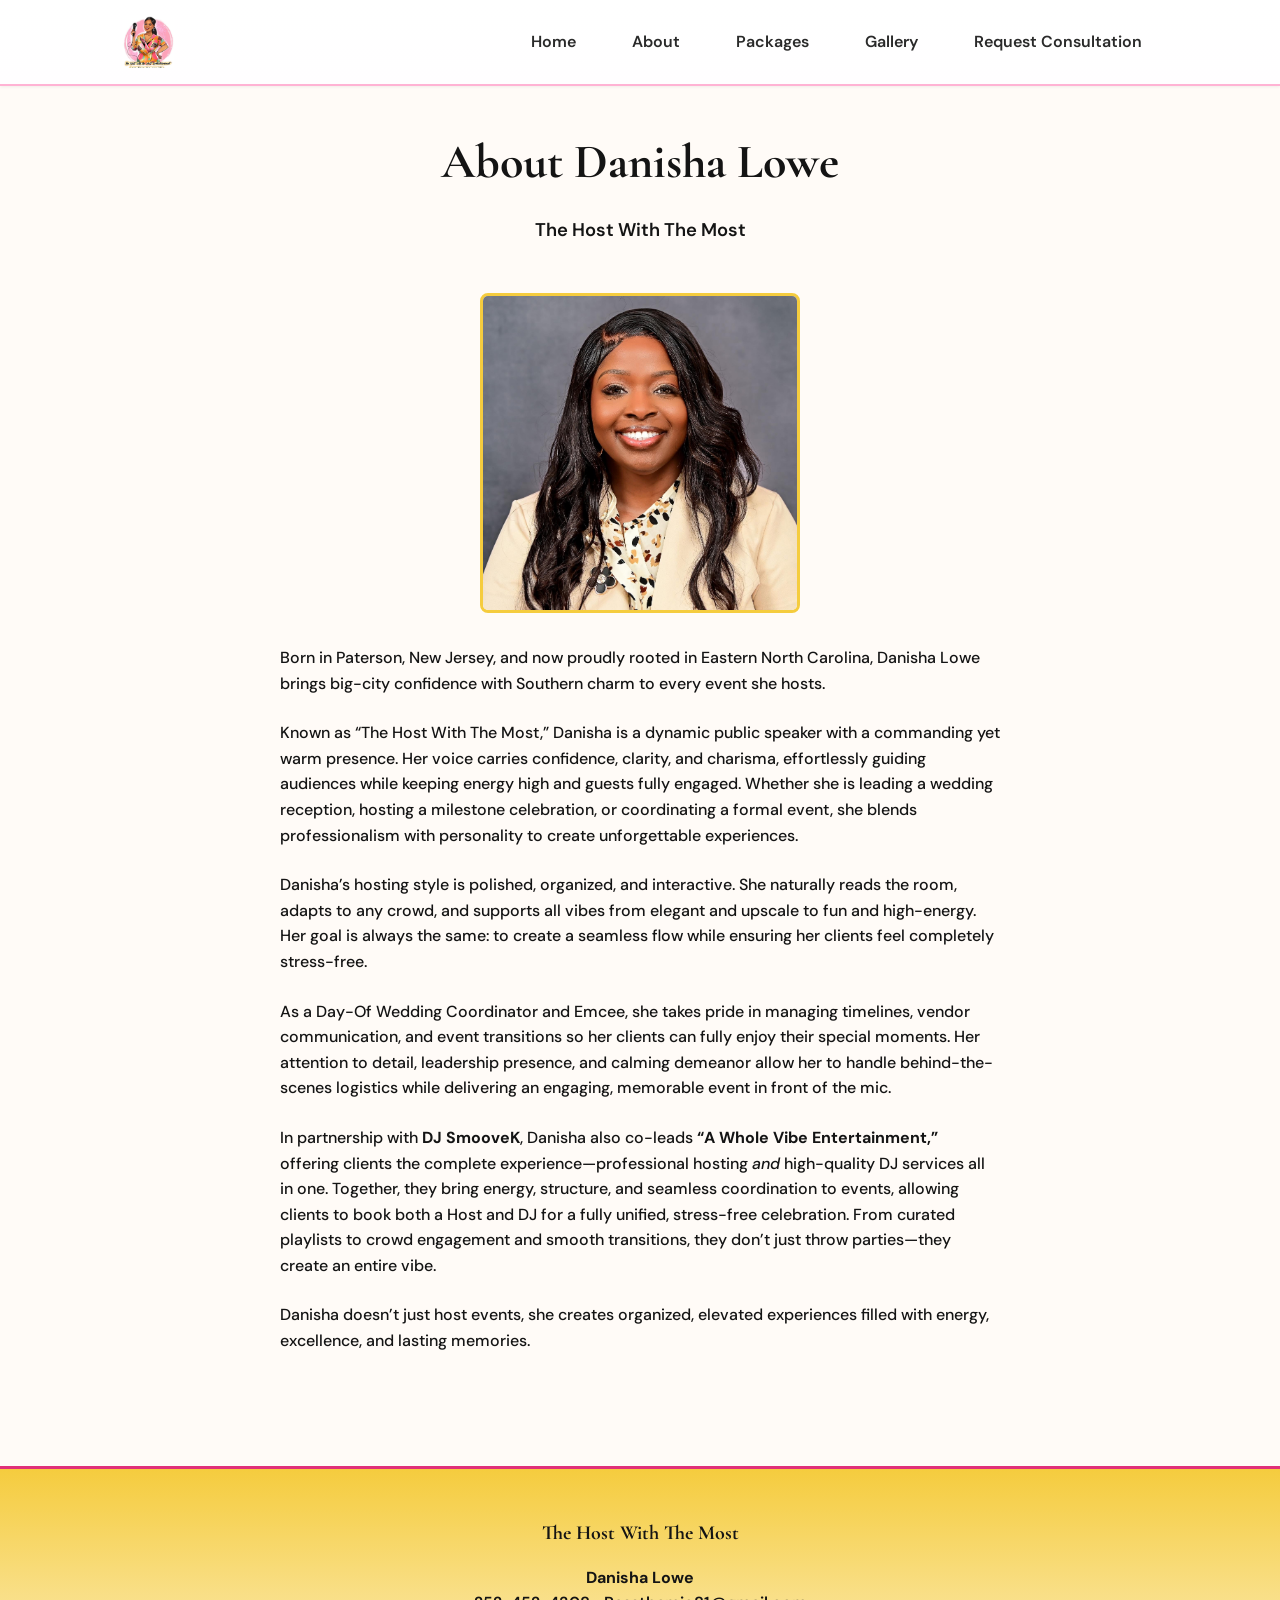
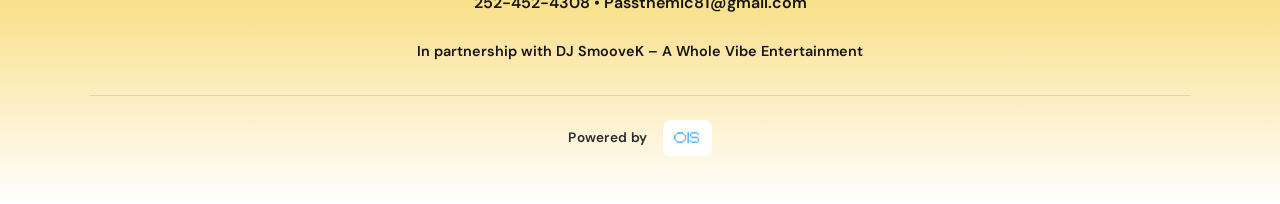
==== commit 71ae20b3: "Footer: Powered by OIS logo, rounded corners, link to owolabisolutions.com Made-with: Cursor" ====
--- a/about.html
+++ b/about.html
@@ -10,6 +10,8 @@
   <link rel="preconnect" href="https://fonts.gstatic.com" crossorigin>
   <link href="https://fonts.googleapis.com/css2?family=Cormorant+Garamond:ital,wght@0,500;0,600;0,700;1,500&family=DM+Sans:ital,wght@0,400;0,500;0,600;0,700;0,800;1,400&display=swap" rel="stylesheet">
   <link rel="stylesheet" href="css/styles.css">
+  <link rel="preload" href="images/logo.jpeg" as="image">
+  <link rel="preload" href="images/about2.jpeg" as="image">
 </head>
 <body>
   <header class="site-header">
@@ -73,9 +75,16 @@
         <a href="tel:252-452-4308">252-452-4308</a> &bull; <a href="mailto:Passthemic81@gmail.com">Passthemic81@gmail.com</a>
       </div>
       <p class="site-footer__sub">In partnership with DJ SmooveK &ndash; A Whole Vibe Entertainment</p>
+      <div class="site-footer__powered">
+        <span class="site-footer__powered-text">Powered by</span>
+        <a class="site-footer__powered-link" href="https://www.owolabisolutions.com/" target="_blank" rel="noopener noreferrer">
+          <img class="site-footer__powered-logo" src="images/OIS.png" width="120" height="36" alt="OIS — Owolabi Solutions">
+        </a>
+      </div>
     </div>
   </footer>
 
   <script src="js/main.js"></script>
+  <script src="js/preload-assets.js"></script>
 </body>
 </html>
--- a/css/styles.css
+++ b/css/styles.css
@@ -510,6 +510,51 @@
   margin-top: var(--space-md);
 }
 
+.site-footer__powered {
+  display: flex;
+  flex-wrap: wrap;
+  align-items: center;
+  justify-content: center;
+  gap: var(--space-sm);
+  margin-top: var(--space-lg);
+  padding-top: var(--space-md);
+  border-top: 1px solid rgba(20, 20, 20, 0.12);
+  font-size: 0.85rem;
+  font-weight: var(--fw-strong);
+  color: var(--color-text-soft);
+}
+
+.site-footer__powered-text {
+  letter-spacing: 0.02em;
+}
+
+.site-footer__powered-link {
+  display: inline-flex;
+  line-height: 0;
+  border-radius: 8px;
+  text-decoration: none;
+  transition: opacity var(--ease), transform var(--ease);
+}
+
+.site-footer__powered-link:hover {
+  opacity: 0.88;
+}
+
+.site-footer__powered-link:focus-visible {
+  outline: 2px solid var(--color-pink-deep);
+  outline-offset: 3px;
+}
+
+.site-footer__powered-logo {
+  display: block;
+  height: 36px;
+  width: auto;
+  max-width: 160px;
+  object-fit: contain;
+  border-radius: 8px;
+  overflow: hidden;
+}
+
 /* --- Home: Services snapshot --- */
 .services-grid {
   display: grid;
